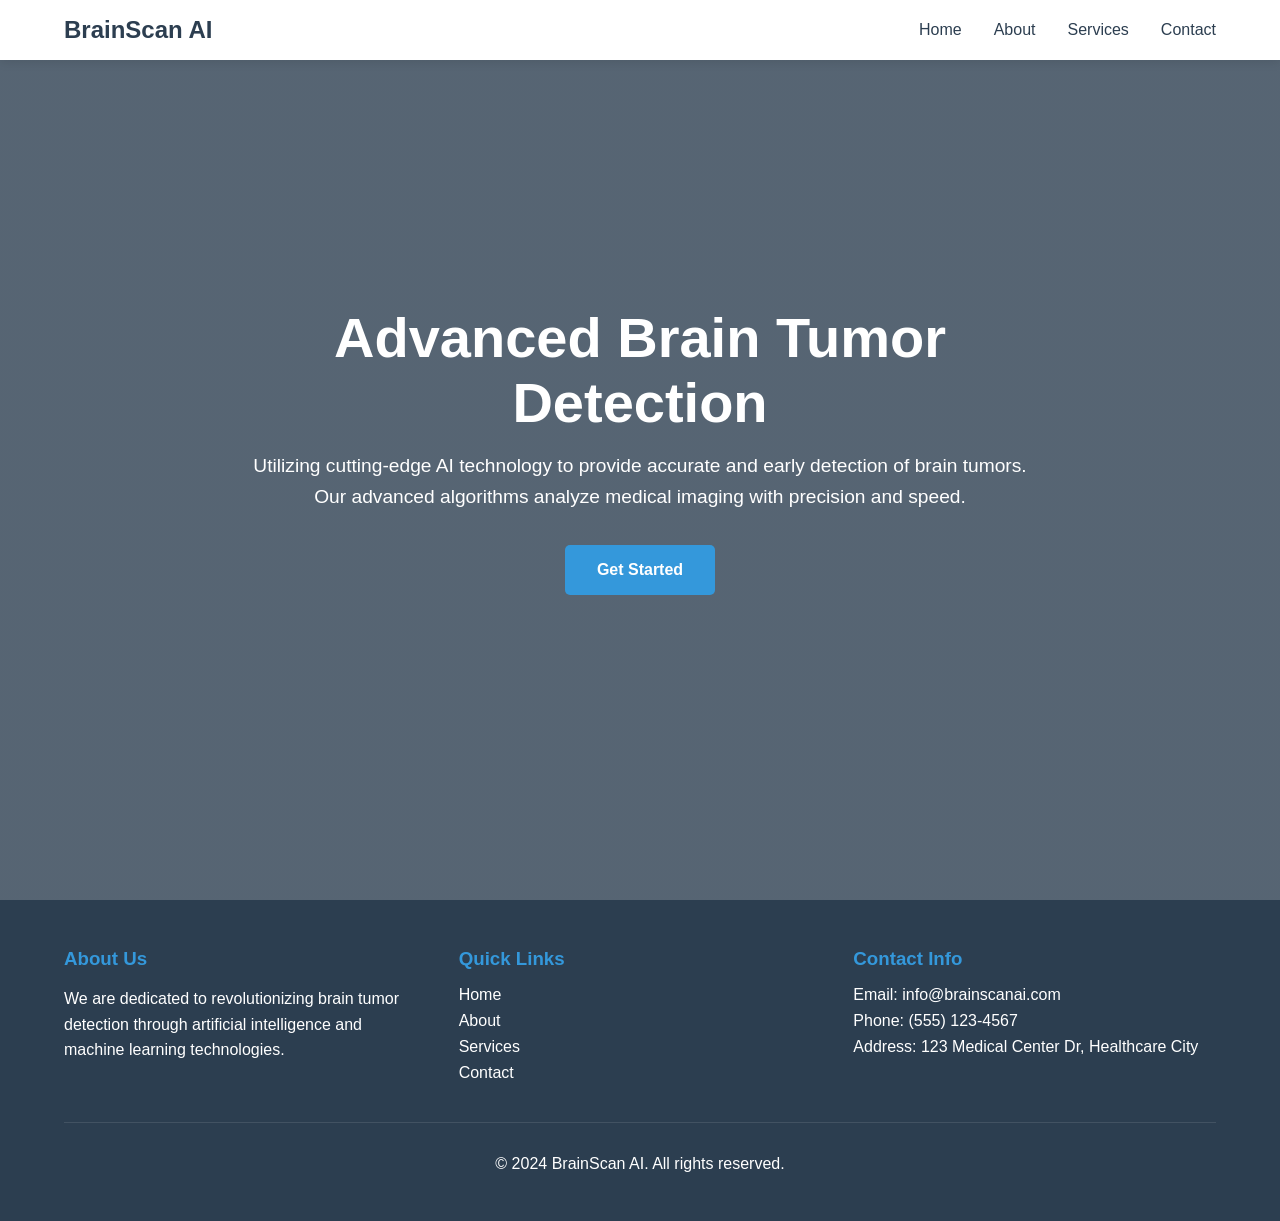
==== templates/landing1.html @ 15ad4032 "Add initial HTML, CSS, and SVG assets for login page" ====
<!DOCTYPE html>
<html lang="en">
  <head>
    <meta charset="UTF-8" />
    <meta name="viewport" content="width=device-width, initial-scale=1.0" />
    <title>Brain Tumor Detection</title>
    <style>
      * {
        margin: 0;
        padding: 0;
        box-sizing: border-box;
        font-family: "Arial", sans-serif;
      }

      /* Navigation Styles */
      nav {
        background-color: #ffffff;
        padding: 1rem 5%;
        position: fixed;
        width: 100%;
        top: 0;
        z-index: 1000;
        box-shadow: 0 2px 10px rgba(0, 0, 0, 0.1);
      }

      .nav-content {
        display: flex;
        justify-content: space-between;
        align-items: center;
        max-width: 1200px;
        margin: 0 auto;
      }

      .logo {
        font-size: 1.5rem;
        font-weight: bold;
        color: #2c3e50;
        text-decoration: none;
      }

      .nav-links {
        display: flex;
        gap: 2rem;
      }

      .nav-links a {
        text-decoration: none;
        color: #2c3e50;
        font-weight: 500;
        transition: color 0.3s ease;
      }

      .nav-links a:hover {
        color: #3498db;
      }

      /* Hero Section Styles */
      .hero {
        background: linear-gradient(
            rgba(44, 62, 80, 0.8),
            rgba(44, 62, 80, 0.8)
          ),
          url("https://images.unsplash.com/photo-1579684385127-1ef15d508118?ixlib=rb-1.2.1&auto=format&fit=crop&w=1950&q=80");
        background-size: cover;
        background-position: center;
        height: 100vh;
        display: flex;
        align-items: center;
        justify-content: center;
        text-align: center;
        color: white;
        padding: 0 1rem;
      }

      .hero-content {
        max-width: 800px;
      }

      .hero h1 {
        font-size: 3.5rem;
        margin-bottom: 1rem;
      }

      .hero p {
        font-size: 1.2rem;
        margin-bottom: 2rem;
        line-height: 1.6;
      }

      .cta-button {
        display: inline-block;
        padding: 1rem 2rem;
        background-color: #3498db;
        color: white;
        text-decoration: none;
        border-radius: 5px;
        font-weight: bold;
        transition: background-color 0.3s ease;
      }

      .cta-button:hover {
        background-color: #2980b9;
      }

      /* Footer Styles */
      footer {
        background-color: #2c3e50;
        color: white;
        padding: 3rem 5%;
      }

      .footer-content {
        max-width: 1200px;
        margin: 0 auto;
        display: grid;
        grid-template-columns: repeat(auto-fit, minmax(250px, 1fr));
        gap: 2rem;
      }

      .footer-section h3 {
        margin-bottom: 1rem;
        color: #3498db;
      }

      .footer-section p {
        line-height: 1.6;
      }

      .footer-section ul {
        list-style: none;
      }

      .footer-section ul li {
        margin-bottom: 0.5rem;
      }

      .footer-section ul li a {
        color: white;
        text-decoration: none;
      }

      .footer-section ul li a:hover {
        color: #3498db;
      }

      .footer-bottom {
        text-align: center;
        margin-top: 2rem;
        padding-top: 2rem;
        border-top: 1px solid rgba(255, 255, 255, 0.1);
      }

      /* Responsive Design */
      @media (max-width: 768px) {
        .nav-links {
          display: none;
        }

        .hero h1 {
          font-size: 2.5rem;
        }

        .hero p {
          font-size: 1rem;
        }
      }
    </style>
  </head>
  <body>
    <!-- Navigation -->
    <nav>
      <div class="nav-content">
        <a href="#" class="logo">BrainScan AI</a>
        <div class="nav-links">
          <a href="#home">Home</a>
          <a href="#about">About</a>
          <a href="#services">Services</a>
          <a href="#contact">Contact</a>
        </div>
      </div>
    </nav>

    <!-- Hero Section -->
    <section class="hero" id="home">
      <div class="hero-content">
        <h1>Advanced Brain Tumor Detection</h1>
        <p>
          Utilizing cutting-edge AI technology to provide accurate and early
          detection of brain tumors. Our advanced algorithms analyze medical
          imaging with precision and speed.
        </p>
        <a href="#contact" class="cta-button">Get Started</a>
      </div>
    </section>

    <!-- Footer -->
    <footer>
      <div class="footer-content">
        <div class="footer-section">
          <h3>About Us</h3>
          <p>
            We are dedicated to revolutionizing brain tumor detection through
            artificial intelligence and machine learning technologies.
          </p>
        </div>
        <div class="footer-section">
          <h3>Quick Links</h3>
          <ul>
            <li><a href="#home">Home</a></li>
            <li><a href="#about">About</a></li>
            <li><a href="#services">Services</a></li>
            <li><a href="#contact">Contact</a></li>
          </ul>
        </div>
        <div class="footer-section">
          <h3>Contact Info</h3>
          <ul>
            <li>Email: info@brainscanai.com</li>
            <li>Phone: (555) 123-4567</li>
            <li>Address: 123 Medical Center Dr, Healthcare City</li>
          </ul>
        </div>
      </div>
      <div class="footer-bottom">
        <p>&copy; 2024 BrainScan AI. All rights reserved.</p>
      </div>
    </footer>
  </body>
</html>
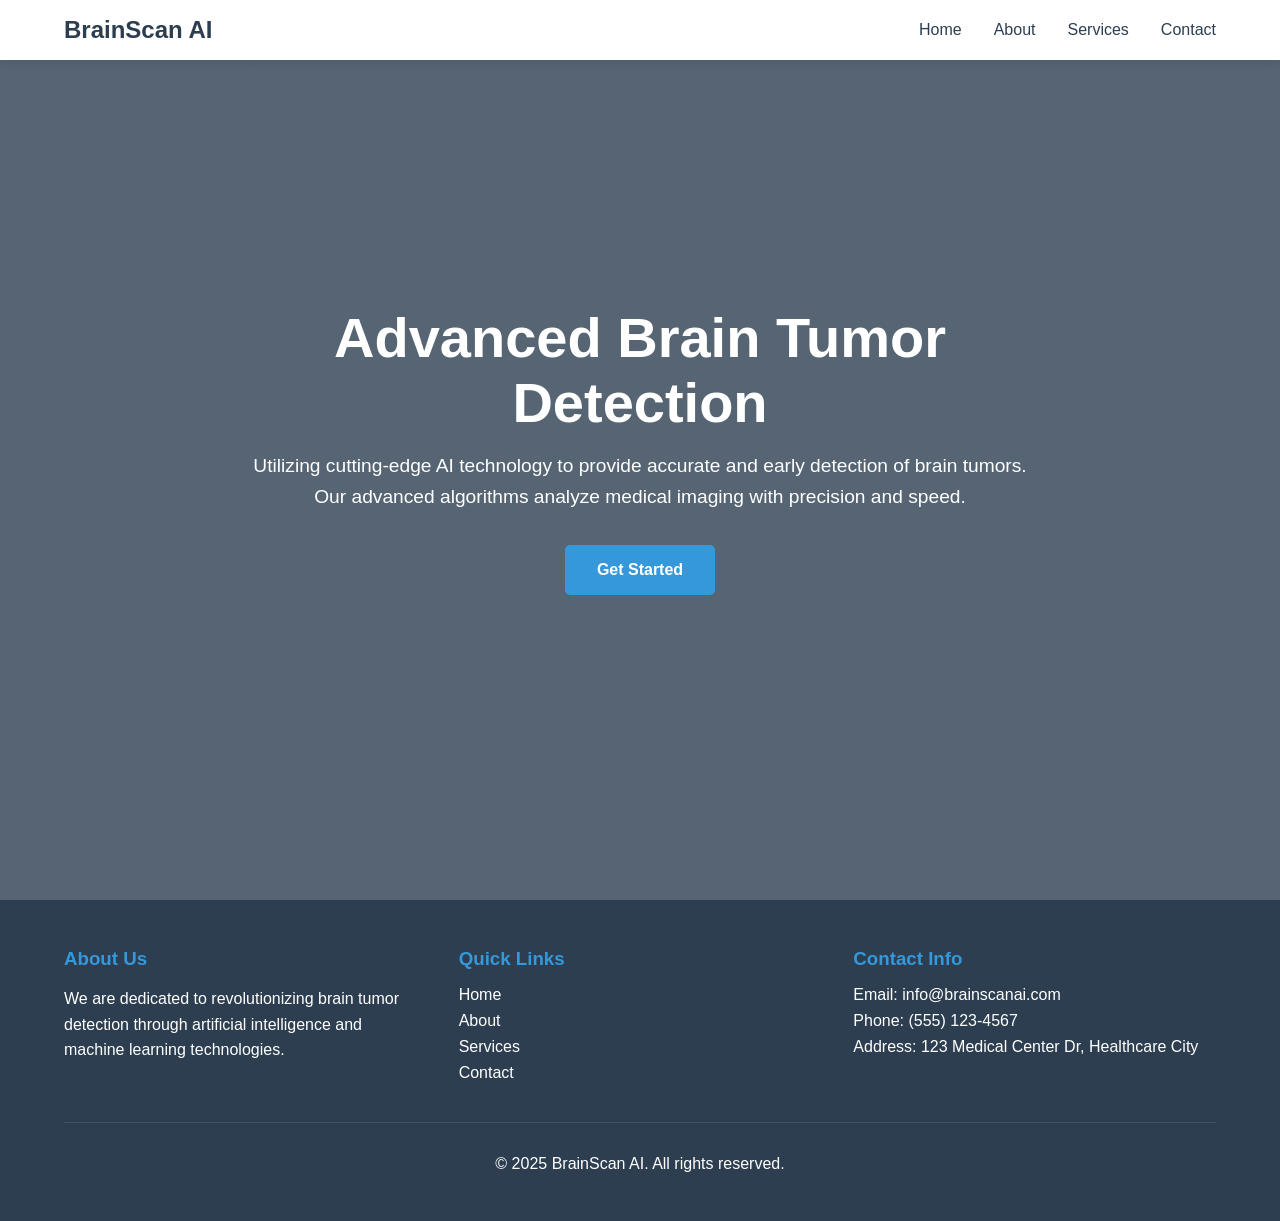
==== commit 7bebb3f0: "Add login page template and update routing in app.py" ====
--- a/templates/landing1.html
+++ b/templates/landing1.html
@@ -222,7 +222,7 @@
         </div>
       </div>
       <div class="footer-bottom">
-        <p>&copy; 2024 BrainScan AI. All rights reserved.</p>
+        <p>&copy; 2025 BrainScan AI. All rights reserved.</p>
       </div>
     </footer>
   </body>
